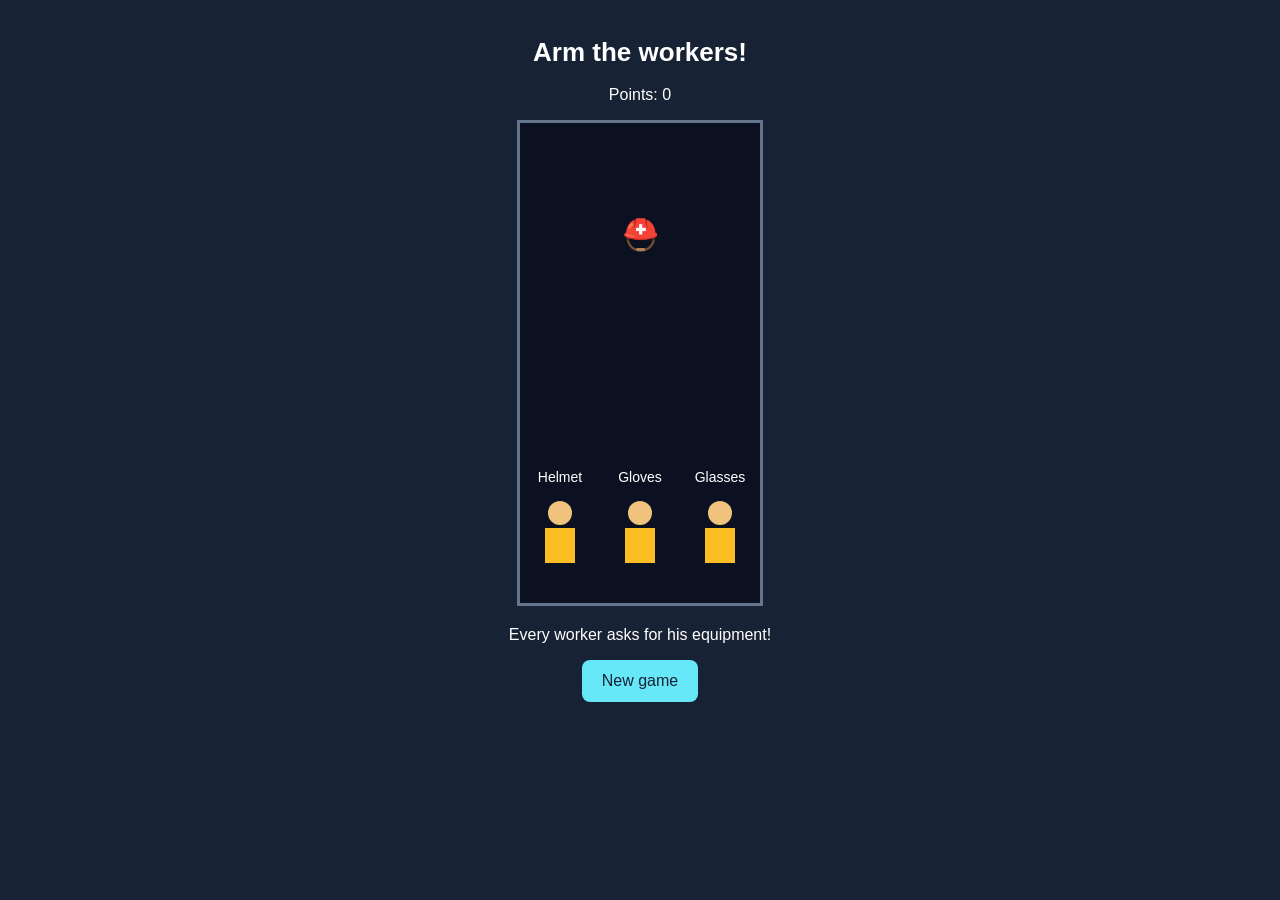
==== index.html @ 1e550635 "Rename board.html to index.html" ====
<!DOCTYPE html>
<html lang="en">
<head>
    <meta charset="UTF-8">
    <meta name="viewport" content="width=device-width , initial-scale=1.0">
    <title>PPE game</title>
</head>

<link rel="stylesheet" href="icons.css">

<body>
    
  <h1>Arm the workers!</h1>
  <p>Points: <span id="score">0</span></p>

  <canvas id="game" width="240" height="480"
          aria-label="Πίνακας παιχνιδιού με κομμάτια που πέφτουν">
  </canvas>

  <!-- <p>← → Μετακίνηση · ↑ Περιστροφή · ↓ Πτώση</p> -->
  <p id="message" aria-live="polite">Every worker asks for his equipment!</p>
  <button id="restart">New game</button>
  <script src="game.js"></script>
</body>
</html>
---- icons.css ----
body {
      margin: 0;
      padding: 20px;
      background: #182235;
      color: white;
      font-family: Arial, sans-serif;
      text-align: center;
    }

    h1 {
      font-size: 26px;
    }

    canvas {
      background: #0b1120;
      border: 3px solid #64748b;
      max-width: 100%;
      height: auto;
    }

    button {
      padding: 12px 20px;
      background: #67e8f9;
      color: #182235;
      border: 0;
      border-radius: 8px;
      font-size: 16px;
      cursor: pointer;
    }
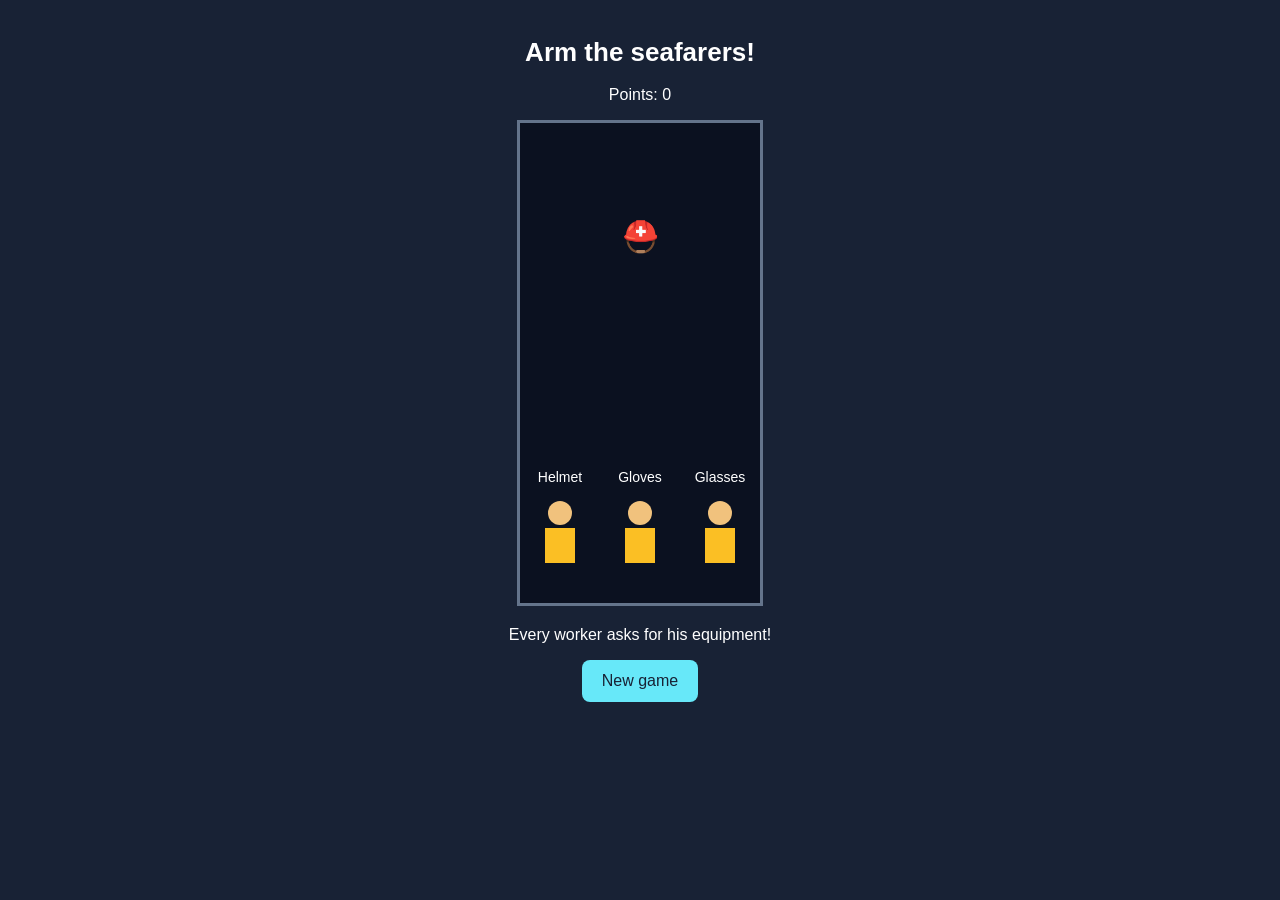
==== commit c2758dbd: "Change heading text for game interface Updated the heading text from 'Arm the workers!' to 'Arm the " ====
--- a/index.html
+++ b/index.html
@@ -10,7 +10,7 @@
 
 <body>
     
-  <h1>Arm the workers!</h1>
+  <h1>Arm the seafarers!</h1>
   <p>Points: <span id="score">0</span></p>
 
   <canvas id="game" width="240" height="480"
--- a/icons.css
+++ b/icons.css
@@ -28,3 +28,10 @@
       font-size: 16px;
       cursor: pointer;
     }
+
+    #game {
+  touch-action: none;
+  user-select: none;
+  max-width: 100%;
+  height: auto;
+}
